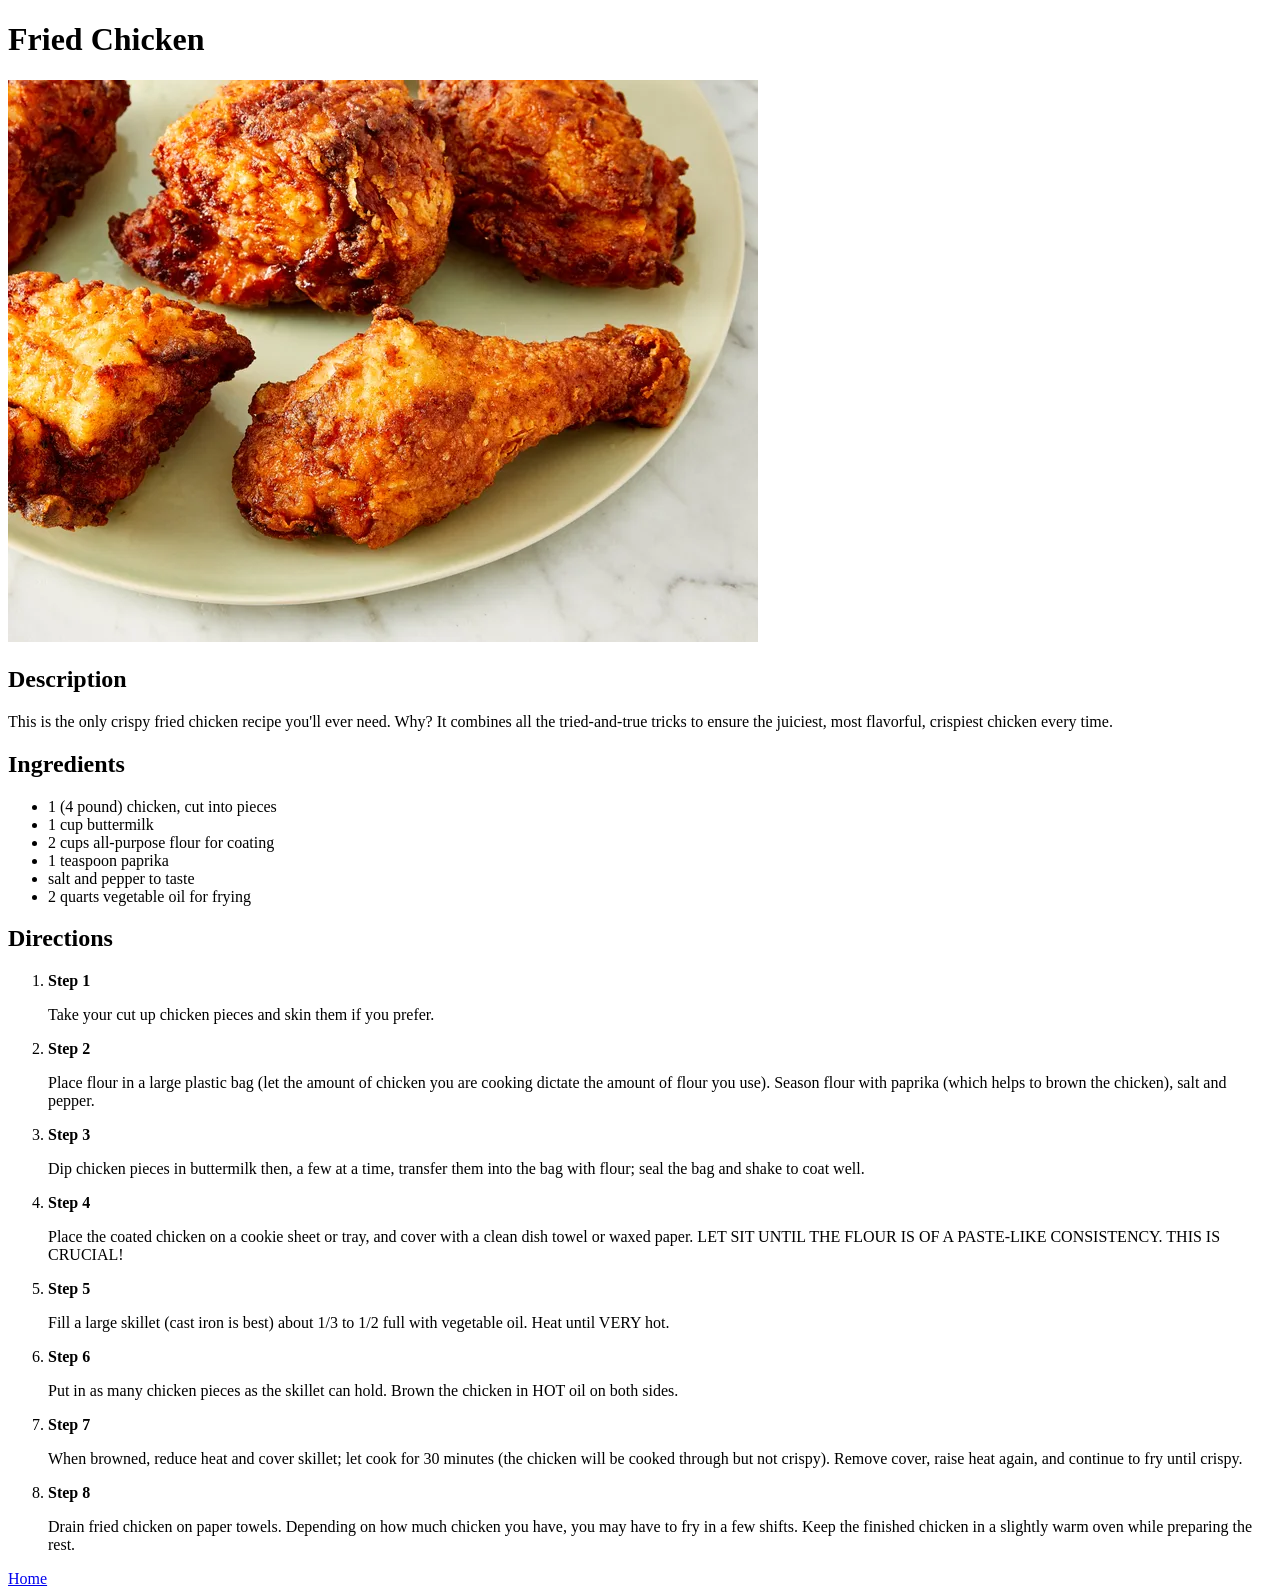
==== recipes/fried-chicken.html @ 9410e615 "Add recipe pages and images" ====
<!DOCTYPE html>
<html lang="en">
<head>
    <meta charset="UTF-8">
    <meta name="viewport" content="width=device-width, initial-scale=1.0">
    <title>Odin Recipes-Fried Chicken</title>
</head>
<body>
    <h1>Fried Chicken</h1>
    <img src="./images/fried chicken.png" alt="picture of crispy fried chicken">
    <h2>Description</h2>
    <p>This is the only crispy fried chicken recipe you'll ever need. Why? It combines all the tried-and-true tricks to ensure the juiciest, most flavorful, crispiest chicken every time.</p>
    <h2>Ingredients</h2>
    <ul>
        <li>1 (4 pound) chicken, cut into pieces</li>
        <li>1 cup buttermilk</li>
        <li>2 cups all-purpose flour for coating</li>
        <li>1 teaspoon paprika</li>
        <li>salt and pepper to taste</li>
        <li>2 quarts vegetable oil for frying</li>
    </ul>
    <h2>Directions</h2>
    <ol>
        <li>
            <strong>Step 1</strong>
            <p>Take your cut up chicken pieces and skin them if you prefer.</p>
        </li>
        <li>
            <strong>Step 2</strong>
            <p>Place flour in a large plastic bag (let the amount of chicken you are cooking dictate the amount of flour you use). Season flour with paprika (which helps to brown the chicken), salt and pepper.</p>
        </li>
        <li>
            <strong>Step 3</strong>
            <p>Dip chicken pieces in buttermilk then, a few at a time, transfer them into the bag with flour; seal the bag and shake to coat well.</p>
        </li>
        <li>
            <strong>Step 4</strong>
            <p>Place the coated chicken on a cookie sheet or tray, and cover with a clean dish towel or waxed paper. LET SIT UNTIL THE FLOUR IS OF A PASTE-LIKE CONSISTENCY. THIS IS CRUCIAL!</p>
        </li>
        <li>
            <strong>Step 5</strong>
            <p>Fill a large skillet (cast iron is best) about 1/3 to 1/2 full with vegetable oil. Heat until VERY hot.</p>
        </li>
        <li>
            <strong>Step 6</strong>
            <p>Put in as many chicken pieces as the skillet can hold. Brown the chicken in HOT oil on both sides.</p>
        </li>
        <li>
            <strong>Step 7</strong>
            <p>When browned, reduce heat and cover skillet; let cook for 30 minutes (the chicken will be cooked through but not crispy). Remove cover, raise heat again, and continue to fry until crispy.</p>
        </li>
        <li>
            <strong>Step 8</strong>
            <p>Drain fried chicken on paper towels. Depending on how much chicken you have, you may have to fry in a few shifts. Keep the finished chicken in a slightly warm oven while preparing the rest.</p>
        </li>
    </ol>
    <a href="../index.html" rel="noreferrer">Home</a>
</body>
</html>
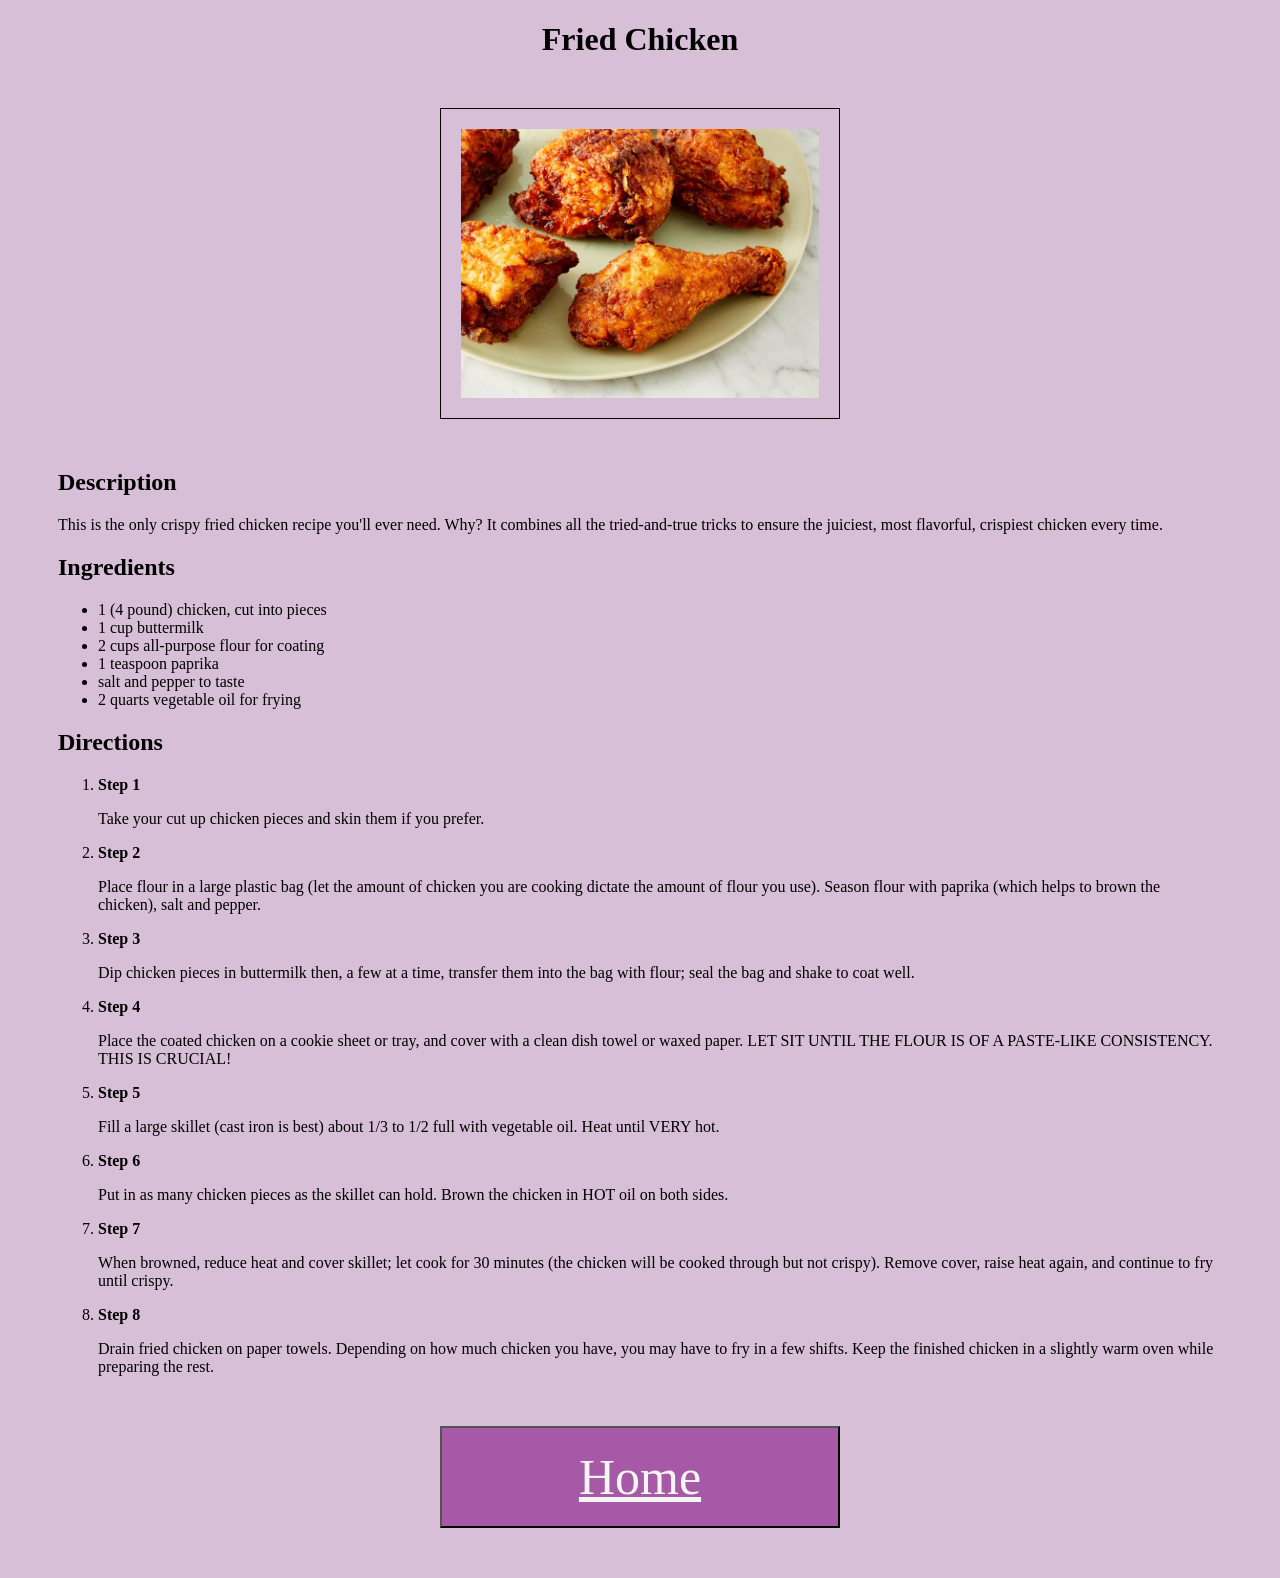
==== commit dda9a08e: "Add CSS styling to the recipe pages" ====
--- a/recipes/fried-chicken.html
+++ b/recipes/fried-chicken.html
@@ -3,13 +3,14 @@
 <head>
     <meta charset="UTF-8">
     <meta name="viewport" content="width=device-width, initial-scale=1.0">
+    <link href="./fried-chicken.css" rel="stylesheet">
     <title>Odin Recipes-Fried Chicken</title>
 </head>
 <body>
-    <h1>Fried Chicken</h1>
+    <h1 class="heading">Fried Chicken</h1>
     <img src="./images/fried chicken.png" alt="picture of crispy fried chicken">
     <h2>Description</h2>
-    <p>This is the only crispy fried chicken recipe you'll ever need. Why? It combines all the tried-and-true tricks to ensure the juiciest, most flavorful, crispiest chicken every time.</p>
+    <p class="descrption">This is the only crispy fried chicken recipe you'll ever need. Why? It combines all the tried-and-true tricks to ensure the juiciest, most flavorful, crispiest chicken every time.</p>
     <h2>Ingredients</h2>
     <ul>
         <li>1 (4 pound) chicken, cut into pieces</li>
@@ -54,6 +55,6 @@
             <p>Drain fried chicken on paper towels. Depending on how much chicken you have, you may have to fry in a few shifts. Keep the finished chicken in a slightly warm oven while preparing the rest.</p>
         </li>
     </ol>
-    <a href="../index.html" rel="noreferrer">Home</a>
+    <button><a href="../index.html" rel="noreferrer" class="button">Home</a></button>
 </body>
 </html>
--- a/recipes/fried-chicken.css
+++ b/recipes/fried-chicken.css
@@ -0,0 +1,57 @@
+*{
+    font-family: 'Trebuchet MS', serif;
+    background-color: thistle;
+}
+
+.heading{
+    text-align: center;
+    font-weight: bold;
+}
+
+img{
+    display: block;
+    width: 400px;
+    height: auto;
+    box-sizing: border-box;
+    padding: 20px;
+    border: 1px solid black;
+    margin: 50px auto;  
+}
+
+h2{
+    display: block;
+    box-sizing: border-box;
+    margin: 20px 50px;
+}
+
+.descrption{
+    display: block;
+    box-sizing: border-box;
+    margin: auto 50px;
+}
+
+ul{
+    display: block;
+    box-sizing: border-box;
+    margin: auto 50px;
+}
+ol{
+    display: block;
+    box-sizing: border-box;
+    margin: auto 50px;
+}
+
+button{
+    background-color: rgb(166, 89, 166);
+    display: block;
+    width: 400px;
+    height: auto;
+    box-sizing: border-box;
+    padding: 20px ;
+    margin: 50px auto;  
+}
+.button{
+    font-size: 50px;
+    color: whitesmoke;
+    background-color: rgb(166, 89, 166);
+}
